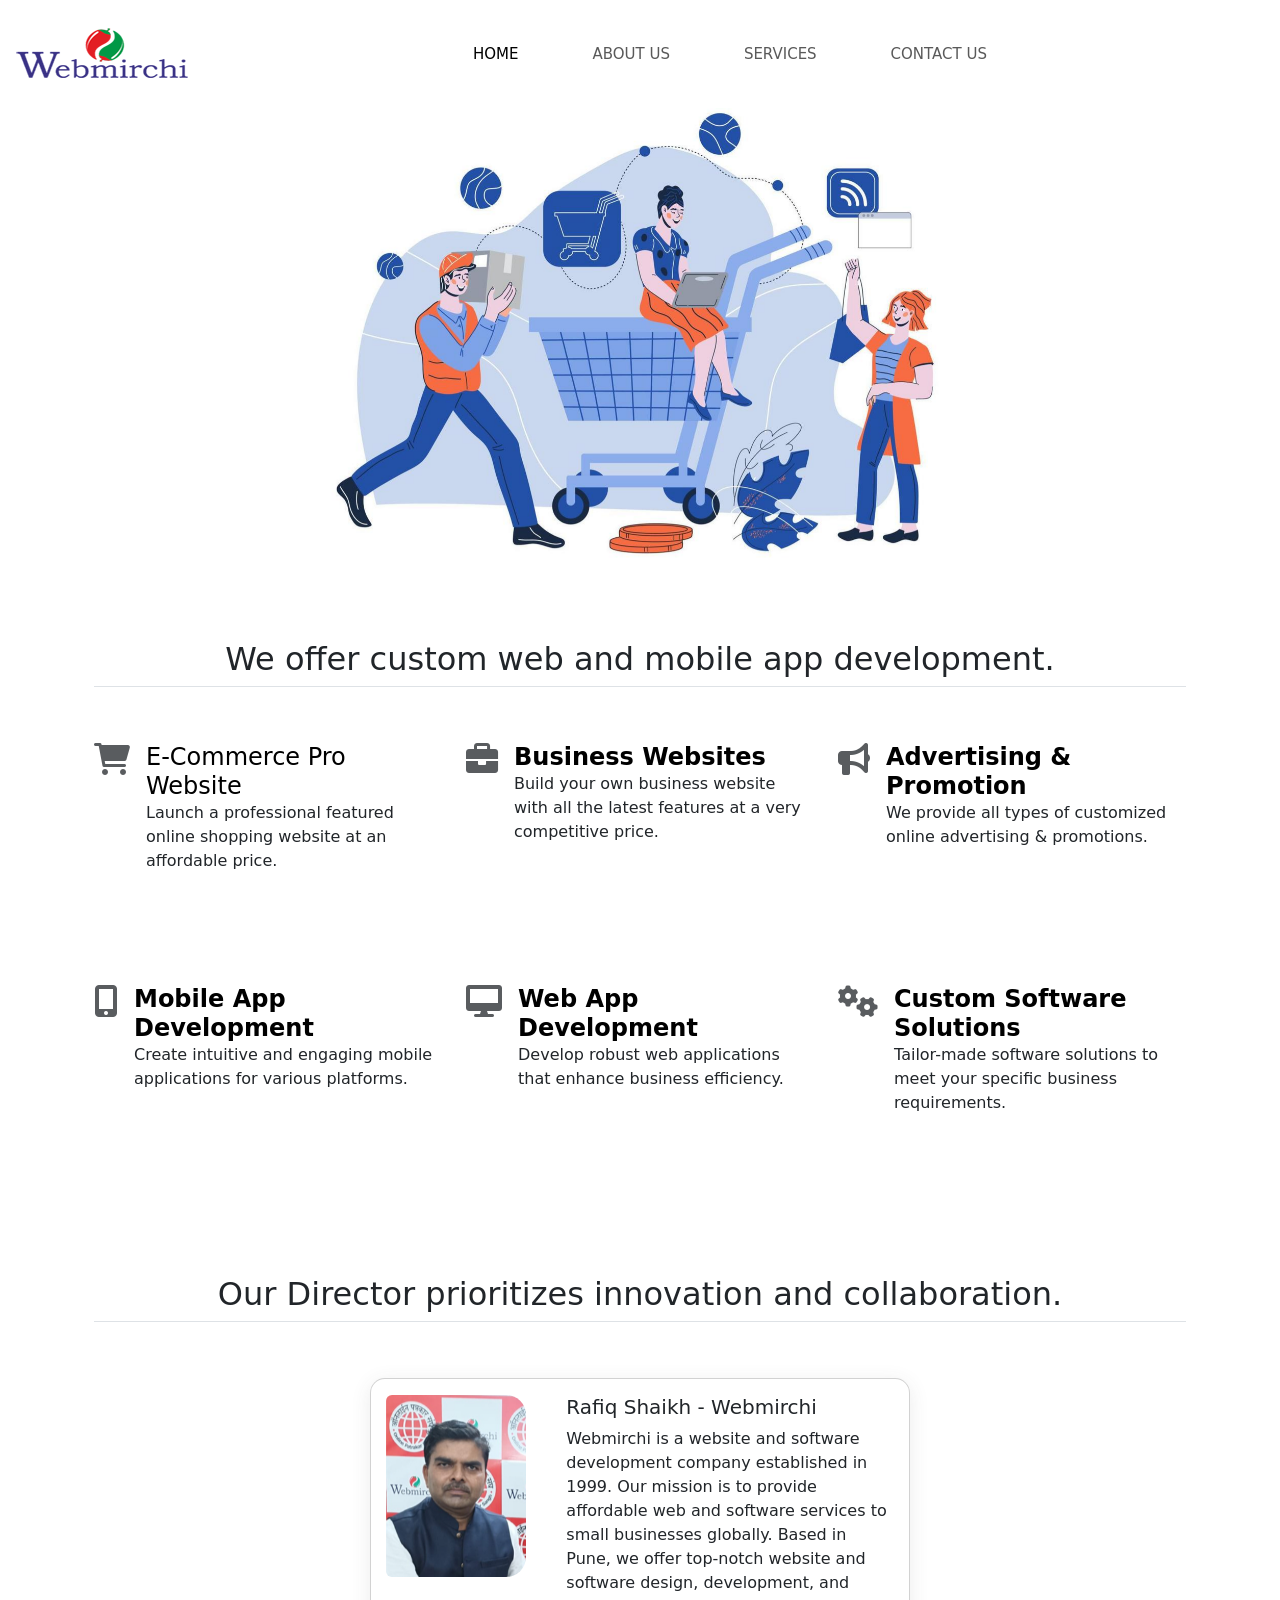
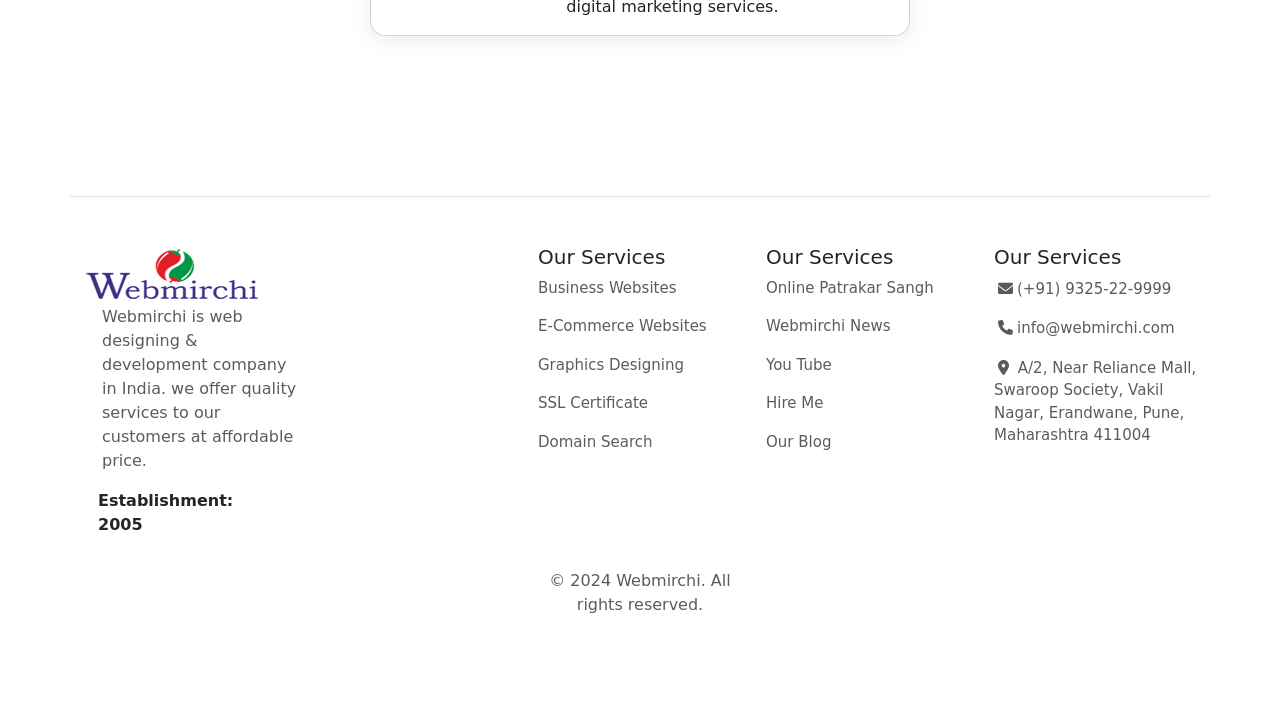
==== Bootstrap/DayTwo/Webpage-Design/Header-Section/Index.html @ 00748735 "Task completed for today webpage layout" ====
<!DOCTYPE html>
<html lang="en"  data-bs-theme="off-white">
<head>
    <meta charset="UTF-8">
    <meta name="viewport" content="width=device-width, initial-scale=1.0">
    <title>Excellent website design and development.</title>
    <!-- Favicon -->
    <link rel="icon" type="image/png" sizes="32x32" href="/Bootstrap/DayTwo/Webpage-Design/Images/favicon-32x32.png">
    <!-- Stylesheet-->
     <link rel="stylesheet" href="https://cdnjs.cloudflare.com/ajax/libs/font-awesome/6.0.0-beta3/css/all.min.css">
    <link href="https://cdn.jsdelivr.net/npm/bootstrap@5.3.3/dist/css/bootstrap.min.css" rel="stylesheet" integrity="sha384-QWTKZyjpPEjISv5WaRU9OFeRpok6YctnYmDr5pNlyT2bRjXh0JMhjY6hW+ALEwIH" crossorigin="anonymous">
<link rel="stylesheet" href="Style.css">
</head>
<body>
<!-- Header-Section -->
<header class="header-container">
  <nav class="navbar navbar-expand-lg body-tertiary rounded mt-3" aria-label="Thirteenth navbar example">
    <div class="container-fluid">
      <a href="https://webmirchi.in/" class="d-flex align-items-center mb-3 ml-5 mb-md-0 ms-md-auto link-body-emphasis text-decoration-none fixed">
        <img src="/Bootstrap/DayTwo/Webpage-Design/Images/logo.png" class="img-responsive" alt="university">
      </a>
      <button class="navbar-toggler" type="button" data-bs-toggle="collapse" data-bs-target="#navbarsExample11" aria-controls="navbarsExample11" aria-expanded="false" aria-label="Toggle navigation">
        <span class="navbar-toggler-icon"></span>
      </button>
       <div class="collapse navbar-collapse justify-content-center" id="navbarsExample11">
                    <ul class="navbar-nav col-lg-6 d-flex justify-content-between">
                        <li class="nav-item mx-1">
                            <a class="nav-link active" aria-current="page" href="#">HOME</a>
                        </li>
                        <li class="nav-item mx-1">
                            <a class="nav-link" href="#">ABOUT US</a>
                        </li>
                        <li class="nav-item mx-1">
                            <a class="nav-link" href="#">SERVICES</a>
                        </li>
                        <li class="nav-item mx-1">
                            <a class="nav-link" href="#">CONTACT US</a>
                        </li>
                    </ul>
                </div>
    </div>
  </nav>
</header>
<!-- - -->

<!-- Hero-Slider-Section -->
<section class="hero-container">
  <div>
    <div id="carouselExampleFade" class="carousel slide carousel-fade" data-bs-ride="carousel">
      <div class="carousel-inner">
        <div class="carousel-item active">
          <img src="/Bootstrap/DayTwo/Webpage-Design/Images/online-shopping-and-e-commerce-template-with-people-ordering-and-buying-goods-courier-delivering-purchase-internet-shopping-and-marketing-business-concept-fla.jpg" class="d-block w-100" alt="E-commerce">
        </div>
        <div class="carousel-item">
          <img src="/Bootstrap/DayTwo/Webpage-Design/Images/business-porters-a-successful-team-payment-process-or-usual-development-web-banner-check-issuance-document-decryption-business-illustration-on-white-backgroun.jpg" class="d-block w-100" alt="Teamwork">
        </div>
        <div class="carousel-item">
          <img src="/Bootstrap/DayTwo/Webpage-Design/Images/flat-developer-team-setup-for-user-login-app-with-mobile-concept-online-login-form-login-page-user-profile-access-to-account-concept-flat-illustration-on-a-wh.jpg" class="d-block w-100" alt="Developer Team">
        </div>
        <div class="carousel-item">
          <img src="/Bootstrap/DayTwo/Webpage-Design/Images/seo-manager-illustration-concept-on-white-background-vector.jpg" class="d-block w-100" alt="SEO Management">
        </div>
        <div class="carousel-item">
          <img src="/Bootstrap/DayTwo/Webpage-Design/Images/web-development-concept-programming-language-css-html-it-ui-cartoon-character-programmer-developing-website-coding-flat-illustration-on-white-background-vecto.jpg" class="d-block w-100" alt="Web Development">
        </div>
      </div>
      <button class="carousel-control-prev" type="button" data-bs-target="#carouselExampleFade" data-bs-slide="prev">
        <span class="carousel-control-prev-icon" aria-hidden="true"></span>
        <span class="visually-hidden">Previous</span>
      </button>
      <button class="carousel-control-next" type="button" data-bs-target="#carouselExampleFade" data-bs-slide="next">
        <span class="carousel-control-next-icon" aria-hidden="true"></span>
        <span class="visually-hidden">Next</span>
      </button>
    </div>
  </div>
</section>

<!-- - -->

<!-- Features-Section -->
<section class="Features-container">
    <div class="container px-4 py-5" id="icon-grid">
    <h2 class="pb-2 border-bottom text-center">We offer custom web and mobile app development.</h2>

    <div class="row g-4 py-5">
        <div class="col d-flex align-items-start">
            <i class="fas fa-shopping-cart fa-2x me-3 text-body-secondary"></i>
            <div>
                <h3 class="f-bold mb-0 fs-4 text-body-emphasis">E-Commerce Pro Website</h3>
                <p>Launch a professional featured online shopping website at an affordable price.</p>
            </div>
        </div>
        <div class="col d-flex align-items-start">
            <i class="fas fa-briefcase fa-2x me-3 text-body-secondary"></i>
            <div>
                <h3 class="fw-bold mb-0 fs-4 text-body-emphasis">Business Websites</h3>
                <p>Build your own business website with all the latest features at a very competitive price.</p>
            </div>
        </div>
        <div class="col d-flex align-items-start">
            <i class="fas fa-bullhorn fa-2x me-3 text-body-secondary"></i>
            <div>
                <h3 class="fw-bold mb-0 fs-4 text-body-emphasis">Advertising & Promotion</h3>
                <p>We provide all types of customized online advertising & promotions.</p>
            </div>
        </div>
    </div>

    <div class="row g-4 py-5">
        <div class="col d-flex align-items-start">
            <i class="fas fa-mobile-alt fa-2x me-3 text-body-secondary"></i>
            <div>
                <h3 class="fw-bold mb-0 fs-4 text-body-emphasis">Mobile App Development</h3>
                <p>Create intuitive and engaging mobile applications for various platforms.</p>
            </div>
        </div>
        <div class="col d-flex align-items-start">
            <i class="fas fa-desktop fa-2x me-3 text-body-secondary"></i>
            <div>
                <h3 class="fw-bold mb-0 fs-4 text-body-emphasis">Web App Development</h3>
                <p>Develop robust web applications that enhance business efficiency.</p>
            </div>
        </div>
        <div class="col d-flex align-items-start">
            <i class="fas fa-cogs fa-2x me-3 text-body-secondary"></i>
            <div>
                <h3 class="fw-bold mb-0 fs-4 text-body-emphasis">Custom Software Solutions</h3>
                <p>Tailor-made software solutions to meet your specific business requirements.</p>
            </div>
        </div>
    </div>
</div>
</section>
<!-- - -->

<!-- AboutCompany-Section -->
<section class="Aboutus-container">
    <div class="container px-4 py-5" id="icon-grid">
    <h2 class="pb-2 border-bottom text-center">Our Director prioritizes innovation and collaboration.</h2>
    
    <div class="container py-5">
        <div class="d-flex justify-content-center">
            <div class="card mb-3" style="max-width: 540px; border-radius: 15px; box-shadow: 0 4px 20px rgba(65, 64, 64, 0.1);">
                <div class="row g-0">
                    <div class="col-md-4">
                        <img src="/Bootstrap/DayTwo/Webpage-Design/Images/1661175310.png" class="img-fluid rounded-start mt-3 ml-20" alt="Rafiq Shaikh" style="border-radius: 20px 20px 20px 20px; margin-left: 15px;">
                    </div>
                    <div class="col-md-8">
                        <div class="card-body">
                            <h5 class="card-title">Rafiq Shaikh - Webmirchi</h5>
                            <p class="card-text">Webmirchi is a website and software development company established in 1999. Our mission is to provide affordable web and software services to small businesses globally. Based in Pune, we offer top-notch website and software design, development, and digital marketing services.</p>
                        </div>
                    </div>
                </div>
            </div>
        </div>
    </div>
</div>
</section>
<!-- - -->

<!-- Footer-Section -->
 <footer class="footer-container">
<div class="container">
  <footer class="row row-cols-1 row-cols-sm-2 row-cols-md-5 py-5 my-5 border-top">
    <div class="col mb-2">
     <a href="https://webmirchi.in/" class="d-flex align-items-center mb-3 ml-5 mb-md-0 ms-md-auto link-body-emphasis text-decoration-none fixed">
        <img src="/Bootstrap/DayTwo/Webpage-Design/Images/logo.png" class="img-responsive" alt="university">
      </a>
      <div class="row px-1">
        <p class="text-body-secondary text-black-500 font-semibold text-justify mx-3 text-lg font-bold">Webmirchi is web designing & development company in India. we offer quality services to our customers at affordable price.</p>
        <b class="text-justify mb-30 px-4">Establishment: 2005</b>
    </div>
    </div>

    <div class="col mb-3">

    </div>

    <div class="col mb-3">
      <h5>Our Services</h5>
      <ul class="nav flex-column">
        <li class="nav-item mb-3"><a href="#" class="nav-link p-0 text-body-secondary">Business Websites</a></li>
        <li class="nav-item mb-3"><a href="#" class="nav-link p-0 text-body-secondary">E-Commerce Websites</a></li>
        <li class="nav-item mb-3"><a href="#" class="nav-link p-0 text-body-secondary">Graphics Designing</a></li>
        <li class="nav-item mb-3"><a href="#" class="nav-link p-0 text-body-secondary">SSL Certificate</a></li>
        <li class="nav-item mb-3"><a href="#" class="nav-link p-0 text-body-secondary">Domain Search</a></li>
      </ul>
    </div>

   <div class="col mb-3">
      <h5>Our Services</h5>
      <ul class="nav flex-column">
        <li class="nav-item mb-3"><a href="#" class="nav-link p-0 text-body-secondary">Online Patrakar Sangh</a></li>
        <li class="nav-item mb-3"><a href="#" class="nav-link p-0 text-body-secondary">Webmirchi News</a></li>
        <li class="nav-item mb-3"><a href="#" class="nav-link p-0 text-body-secondary">You Tube</a></li>
        <li class="nav-item mb-3"><a href="#" class="nav-link p-0 text-body-secondary">Hire Me</a></li>
        <li class="nav-item mb-3"><a href="#" class="nav-link p-0 text-body-secondary">Our Blog</a></li>
      </ul>
    </div>

<div class="col mb-3">
      <h5>Our Services</h5>
      <ul class="nav flex-column">
        <li class="nav-item mb-3"><a href="#" class="nav-link p-0 text-body-secondary"><i class="fa-solid fa-envelope m-1"></i>(+91) 9325-22-9999</a></li>
        <li class="nav-item mb-3"><a href="#" class="nav-link p-0 text-body-secondary"><i class="fa-solid fa-phone m-1"></i>info@webmirchi.com</a></li>
        <li class="nav-item mb-3"><a href="#" class="nav-link p-0 text-body-secondary"><i class="fa-solid fa-location-dot m-1"></i> A/2, Near Reliance Mall, Swaroop Society, Vakil Nagar, Erandwane, Pune, Maharashtra 411004</a></li>
      </ul>
    </div>
     <div class="container text-center py-4">
            <p class="text-muted">&copy; 2024 Webmirchi. All rights reserved.</p>
        </div>
  </footer>
</div>
 </footer>
 <!-- - -->




<!-- Bootstrap-script -->
    <script src="https://cdn.jsdelivr.net/npm/bootstrap@5.3.3/dist/js/bootstrap.bundle.min.js" integrity="sha384-YvpcrYf0tY3lHB60NNkmXc5s9fDVZLESaAA55NDzOxhy9GkcIdslK1eN7N6jIeHz" crossorigin="anonymous"></script>
</body>
---- Bootstrap/DayTwo/Webpage-Design/Header-Section/Style.css ----
body{
    background-color: rgba(255, 255, 255, 0.975);
}
.header-container{
    background-color: none;
}
.container-fluid{
   background: none;  
}

.nav-link {
    font-size: 15px;
    font-weight: 500;
}
.hero-container img {
    max-width: 100%;
    max-height: 500px; /* Adjust this value based on your design */
    object-fit: contain; /* Ensure the image covers the entire area */
}
.footer-container{
    margin-bottom: -150vh;
}
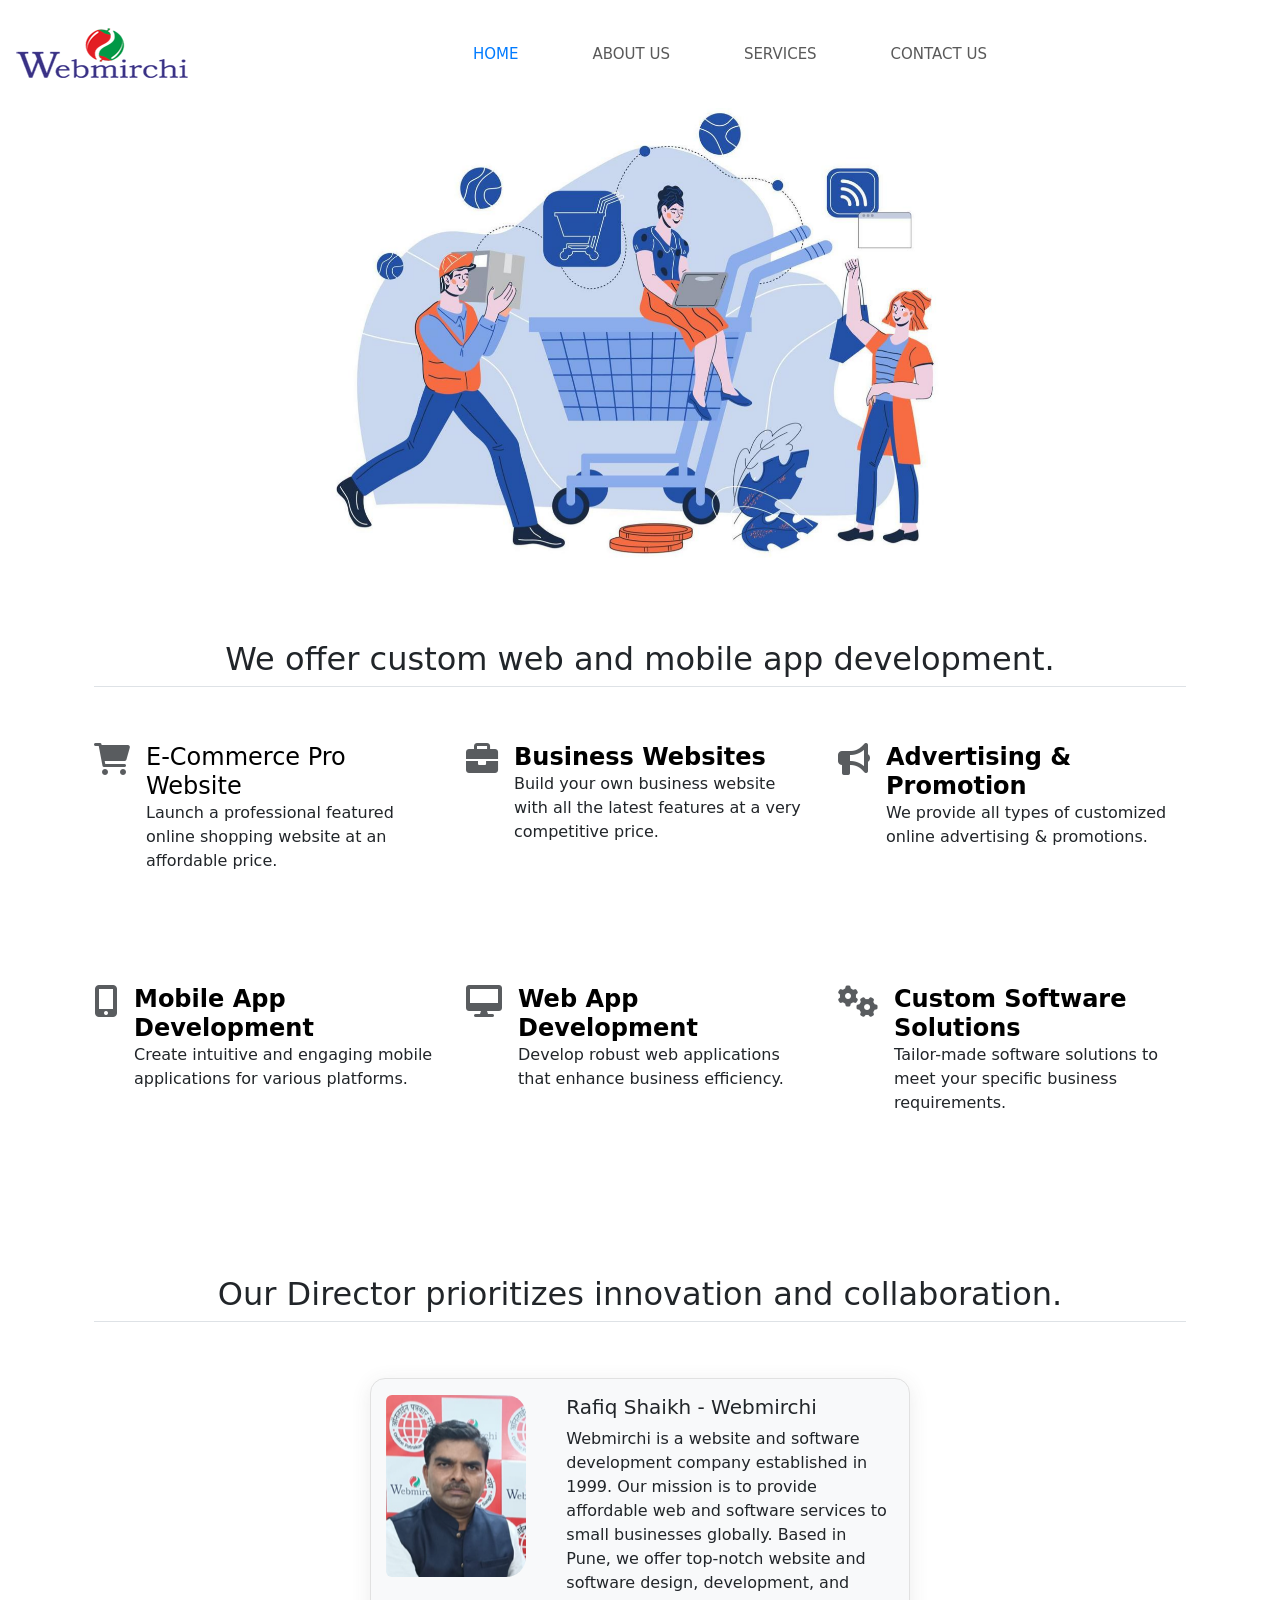
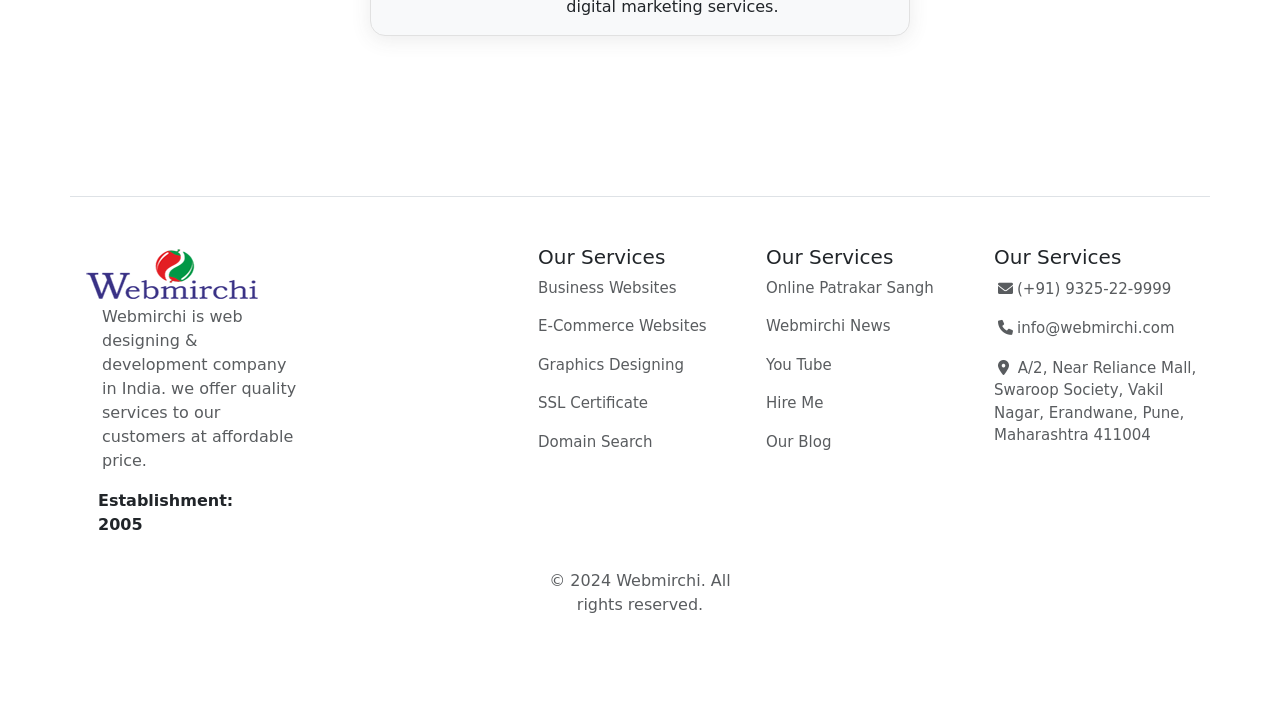
==== commit a46a42ef: "Webpage completed with responsiveness" ====
--- a/Bootstrap/DayTwo/Webpage-Design/Header-Section/Index.html
+++ b/Bootstrap/DayTwo/Webpage-Design/Header-Section/Index.html
@@ -25,16 +25,16 @@
        <div class="collapse navbar-collapse justify-content-center" id="navbarsExample11">
                     <ul class="navbar-nav col-lg-6 d-flex justify-content-between">
                         <li class="nav-item mx-1">
-                            <a class="nav-link active" aria-current="page" href="#">HOME</a>
-                        </li>
-                        <li class="nav-item mx-1">
-                            <a class="nav-link" href="#">ABOUT US</a>
-                        </li>
-                        <li class="nav-item mx-1">
-                            <a class="nav-link" href="#">SERVICES</a>
-                        </li>
-                        <li class="nav-item mx-1">
-                            <a class="nav-link" href="#">CONTACT US</a>
+                            <a class="nav-link active" href="Index.html">HOME</a>
+                        </li>
+                        <li class="nav-item mx-1">
+                            <a class="nav-link" href="about.html">ABOUT US</a>
+                        </li>
+                        <li class="nav-item mx-1">
+                            <a class="nav-link" href="services.html">SERVICES</a>
+                        </li>
+                        <li class="nav-item mx-1">
+                            <a class="nav-link" href="contactus.html">CONTACT US</a>
                         </li>
                     </ul>
                 </div>
@@ -75,7 +75,6 @@
     </div>
   </div>
 </section>
-
 <!-- - -->
 
 <!-- Features-Section -->
@@ -160,6 +159,7 @@
 </section>
 <!-- - -->
 
+
 <!-- Footer-Section -->
  <footer class="footer-container">
 <div class="container">
--- a/Bootstrap/DayTwo/Webpage-Design/Header-Section/Style.css
+++ b/Bootstrap/DayTwo/Webpage-Design/Header-Section/Style.css
@@ -19,4 +19,72 @@
 }
 .footer-container{
     margin-bottom: -150vh;
-}+}
+.icon-color {
+    color: #393185; /* Change icon color */
+}
+.icon-container {
+    font-size: 30px; /* Adjust size as needed */
+}
+
+.icon-color {
+    color: #393185; /* Icon color */
+}
+.card {
+    background-color: #f8f9fa; 
+    border: 1px solid #e1e1e1; 
+    transition: transform 0.3s, box-shadow 0.3s; 
+}
+
+.card:hover {
+    transform: translateY(-5px); 
+    box-shadow: 0 4px 20px rgba(0, 0, 0, 0.1); 
+}
+
+.icon-color {
+    color: #393185; /* Icon color */
+}
+#submitBtn {
+    background-color: #393185; /* Background color */
+    border: none; /* Remove border */
+    padding: 10px 20px; /* Add some padding for better appearance */
+    border-radius: 5px; /* Optional: Add border-radius for rounded corners */
+    color: #ffffff; /* Text color */
+}
+
+#submitBtn i {
+    color: #ffffff; /* Icon color */
+}
+
+#submitBtn:hover {
+    background-color: #2d2b6b; /* Darker shade on hover */
+}
+.form-container {
+    height: 100vh;
+    display: flex;
+    justify-content: center;
+    align-items: center;
+}
+
+.shadow {
+    box-shadow: 0px 4px 20px #16104a;
+    padding: 30px;
+    border-radius: 10px;
+}
+
+.btn-submit {
+    background-color: #16104a;
+    color: white;
+    padding: 10px 20px;
+    border-radius: 5px;
+    border: none;
+}
+.navbar-nav .nav-link.active {
+    color: #007bff;  
+   
+}
+
+
+.navbar-nav .nav-link:hover {
+    color: #007bff; /* Color on hover */
+}
